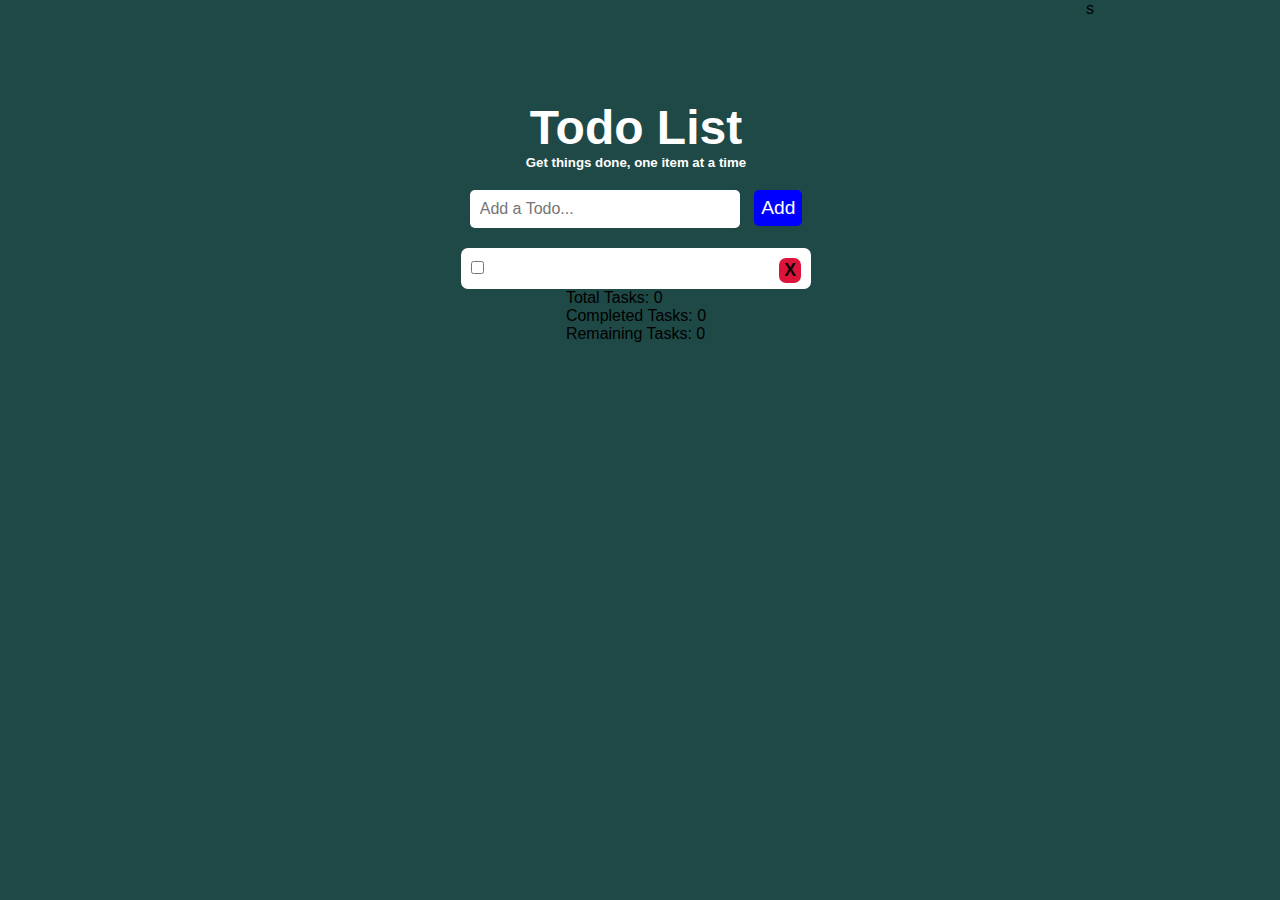
==== index.html @ 0ddcdab3 "Update if condition" ====
<!DOCTYPE html>
<html lang="en">
<head>
  <meta charset="UTF-8">
  <meta name="viewport" content="width=device-width, initial-scale=1.0">
  <link rel="stylesheet" type="text/css" href="style.css">
  <title>To-Do App</title>
</head>
<body>
  
    
  <div class="container">
    <div id="date">
      
    </div>
    <h1>Todo List</h1>
    <h5>
    Get things done, one item at a time
    </h5>

  

    <form class="todo-form">
      <input type="text" class="todo-input" placeholder="Add a Todo...">
      <button type="submit" class="add-button">Add</button>
    </form>

    <ul class="todo-items">
      <li class="item" data-key="1594003133171">
        <input class="checkbox" type="checkbox">
        
        <button class="delete-button">X</button>
      </li>
    </ul>
    
    <div class="todo-stats">
      <div class="total-tasks">
        Total Tasks: <span>0</span>
      </div>
      <div class="completed-tasks">
        Completed Tasks: <span>0</span>
      </div>
      <div class="remaining-tasks">
        Remaining Tasks: <span>0</span>
      </div>
      </div>
  </div>
  
  <script type="text/javascript" src="todo.js"></script>
</body>
</html>
s
---- style.css ----
* {
    padding: 0;
    margin: 0;
  }
  
  body {
    width: 100vw;
    min-height: 100vh;
    display: flex;
    justify-content: center;
    background: #1e4946;
    font-family: sans-serif;
  }
  
  button:hover {
    cursor: pointer;
    background-color: red;
  }
  
  ul {
    list-style-type: none; /* get rid of bullet points on side of list items */
  }
  
  /* common style ends */
  
  /* container */
  .container {
    min-width: 700px;
    display: flex;
    flex-direction: column;
    align-items: center;
    padding: 100px;
    border: 50px;
  }
  
  h1 {
    color: #fff;
    font-size: 3rem;
  }

  h5{
      color:#fff;
  }
  
  /* todo-form */
  
  .todo-form {
    margin: 20px 20px;
  }
  
  .todo-input {
    width: 250px;
    border: none;
    outline: none;
    border-radius: 5px;
    padding: 10px;
    margin-right: 10px;
    font-size: 1rem;
  }
  
  .add-button {
    background-color: #0000ff;
    color: #fff;
    border: none;
    outline: none;
    border-radius: 5px;
    padding: 7px;
    font-size: 1.2rem;
  }
  
  /* todo-form style ends */
  
  /* todo-items */
  .todo-items {
    min-width: 350px;
  }
  
  /* each li with class="item" */
  .item {
    background-color: #fff;
    padding: 10px;
    font-size: 1.1rem;
  }
  
  .item:first-child {
    border-top-left-radius: 7px;
    border-top-right-radius: 7px;
  }
  
  .item:last-child {
    border-bottom-left-radius: 7px;
    border-bottom-right-radius: 7px;
  }
  
  /* item style end */
  
  .checkbox {
    margin-right: 10px;
  }
  
  .delete-button {
    float: right;
    background-color: #dc143c;
    border: none;
    outline: none;
    border-radius: 7px;
    padding: 2px 5px;
    margin-left: 10px;
    font-size: 1.1rem;
    font-weight: 550;
  }
  
 
  .checked { 
    text-decoration: line-through;
  }
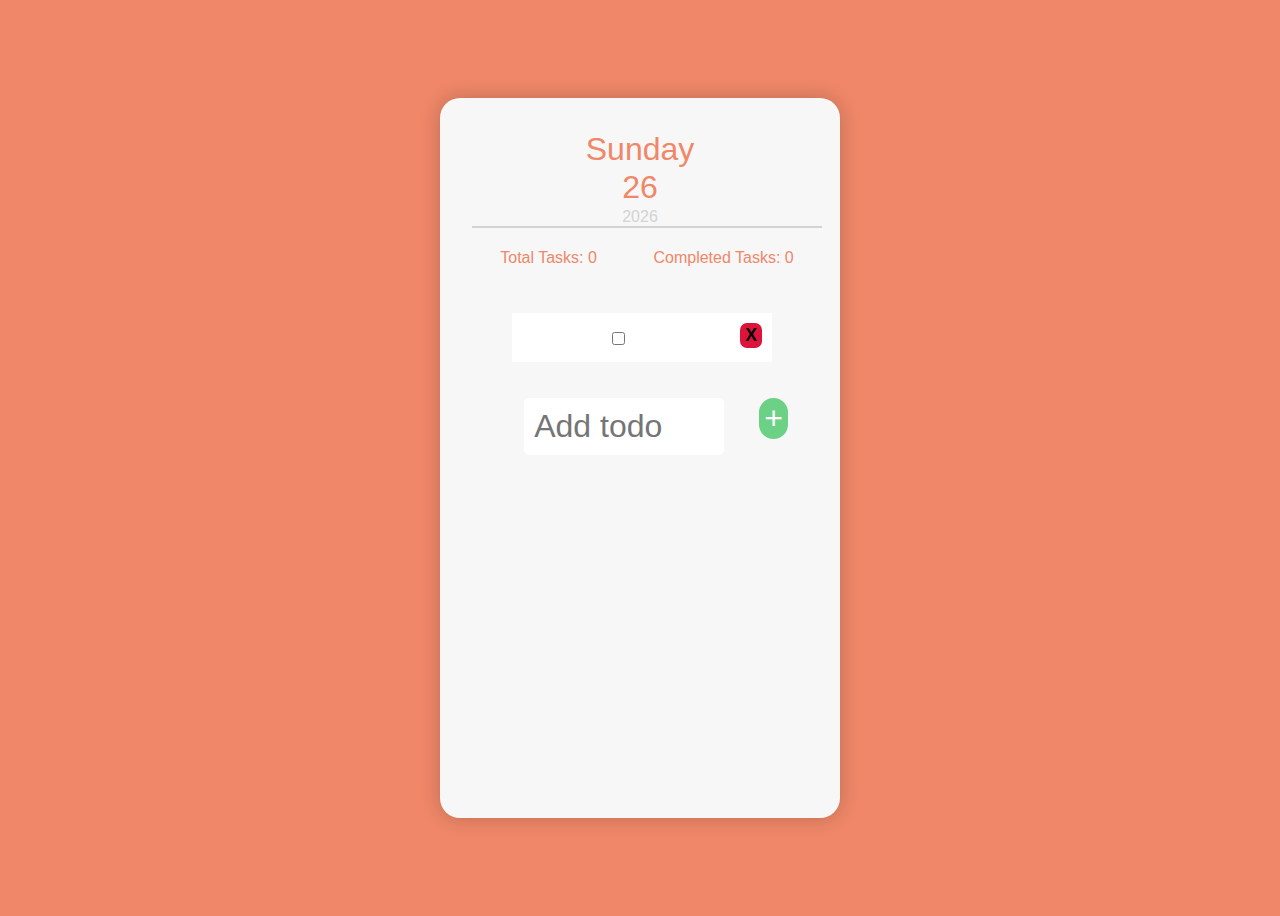
==== commit a7423339: "change the ui" ====
--- a/index.html
+++ b/index.html
@@ -4,26 +4,31 @@
   <meta charset="UTF-8">
   <meta name="viewport" content="width=device-width, initial-scale=1.0">
   <link rel="stylesheet" type="text/css" href="style.css">
+  <link rel="stylesheet" href="https://cdnjs.cloudflare.com/ajax/libs/font-awesome/5.15.2/css/all.min.css" integrity="sha512-HK5fgLBL+xu6dm/Ii3z4xhlSUyZgTT9tuc/hSrtw6uzJOvgRr2a9jyxxT1ely+B+xFAmJKVSTbpM/CuL7qxO8w==" crossorigin="anonymous" />
   <title>To-Do App</title>
 </head>
 <body>
+  <div class="container">
+    <div id="day"></div> 
+    <div id="date"></div>
+    
+    <div id="year"></div>
+    
+    <ul class="list">
+      <li class="logo">
+        <i class="fas fa-list fa-2x"></i>
+        <div class="total-tasks">
+          Total Tasks: <span>0</span>
+        </div>
+      </li>
+      <li class="logo">
+        <i class="fas fa-search fa-2x"></i>
+        <div class="completed-tasks">
+          Completed Tasks: <span>0</span>
+        </div>
+      </li>
+    </ul>
   
-    
-  <div class="container">
-    <div id="date">
-      
-    </div>
-    <h1>Todo List</h1>
-    <h5>
-    Get things done, one item at a time
-    </h5>
-
-  
-
-    <form class="todo-form">
-      <input type="text" class="todo-input" placeholder="Add a Todo...">
-      <button type="submit" class="add-button">Add</button>
-    </form>
 
     <ul class="todo-items">
       <li class="item" data-key="1594003133171">
@@ -32,21 +37,16 @@
         <button class="delete-button">X</button>
       </li>
     </ul>
+    <form class="todo-form">
+      <input type="text" class="todo-input" placeholder="Add todo">
+      <button type="submit" class="add-button">+</button>
+    </form>
+
     
-    <div class="todo-stats">
-      <div class="total-tasks">
-        Total Tasks: <span>0</span>
-      </div>
-      <div class="completed-tasks">
-        Completed Tasks: <span>0</span>
-      </div>
-      <div class="remaining-tasks">
-        Remaining Tasks: <span>0</span>
-      </div>
-      </div>
+  
   </div>
   
   <script type="text/javascript" src="todo.js"></script>
+  
 </body>
 </html>
-s--- a/style.css
+++ b/style.css
@@ -1,15 +1,15 @@
 * {
-    padding: 0;
-    margin: 0;
-  }
+  box-sizing: border-box;
+}
   
   body {
-    width: 100vw;
+    line-height: 1.2;
+    height: 90%;
     min-height: 100vh;
-    display: flex;
-    justify-content: center;
-    background: #1e4946;
+    background-color:#EF8768;
     font-family: sans-serif;
+    display: grid;
+    place-items: center;
   }
   
   button:hover {
@@ -18,21 +18,44 @@
   }
   
   ul {
-    list-style-type: none; /* get rid of bullet points on side of list items */
+    list-style-type: none; 
   }
   
-  /* common style ends */
-  
-  /* container */
+ 
   .container {
-    min-width: 700px;
+    box-shadow: 0 0 20px rgba(0,0,0,0.2);
+    width: 80%;
+    max-width: 400px;
+    height: 80%;
     display: flex;
     flex-direction: column;
-    align-items: center;
-    padding: 100px;
-    border: 50px;
+    text-align: center;
+    background-color: #F7F7F7;
+    padding: 2em;
+    overflow: hidden;
   }
   
+
+.list{
+  display: flex;
+  list-style: none;
+  margin: 0;
+  padding: 0;
+  justify-content: center;
+  justify-content: space-around;
+  width:350px;
+  border-top: 2px solid lightgrey;
+  padding-top:20px
+  }
+
+.list .logo{
+  color:#EF8768 ;
+}
+
+.list .logo:hover{
+  color:grey;
+}
+
   h1 {
     color: #fff;
     font-size: 3rem;
@@ -42,60 +65,47 @@
       color:#fff;
   }
   
-  /* todo-form */
-  
+
   .todo-form {
     margin: 20px 20px;
   }
   
   .todo-input {
-    width: 250px;
+    width:200px;
     border: none;
     outline: none;
     border-radius: 5px;
     padding: 10px;
-    margin-right: 10px;
-    font-size: 1rem;
+    /* margin-right: 50px; */
+    font-size: 2rem;
+    justify-self: start;
   }
   
-  .add-button {
-    background-color: #0000ff;
-    color: #fff;
-    border: none;
-    outline: none;
-    border-radius: 5px;
-    padding: 7px;
-    font-size: 1.2rem;
+  .todo-items {
+    padding-top:30px;
+    min-width:300px;
+    align-self: start;
   }
   
-  /* todo-form style ends */
   
-  /* todo-items */
-  .todo-items {
-    min-width: 350px;
-  }
-  
-  /* each li with class="item" */
   .item {
     background-color: #fff;
     padding: 10px;
-    font-size: 1.1rem;
+    font-size:1.5em;
   }
   
-  .item:first-child {
-    border-top-left-radius: 7px;
-    border-top-right-radius: 7px;
+  .container {
+    border-top-left-radius: 20px;
+    border-top-right-radius: 20px;
+    border-bottom-left-radius: 20px;
+    border-bottom-right-radius: 20px;
   }
   
-  .item:last-child {
-    border-bottom-left-radius: 7px;
-    border-bottom-right-radius: 7px;
-  }
-  
-  /* item style end */
-  
   .checkbox {
-    margin-right: 10px;
+    margin-right: 20px;
+    color:blue;
+    border-radius: 2px;
+    align-items:initial;
   }
   
   .delete-button {
@@ -109,11 +119,39 @@
     font-size: 1.1rem;
     font-weight: 550;
   }
-  
+
+  .add-button{
+    float: right;
+    background-color:#6AD185;
+    color:white;
+    border: none;
+    outline: none;
+    border-radius: 50px;
+    padding: 2px 5px;
+    margin-left: 3px;
+    font-size: 2rem;
+   }
+
+  .add-button:hover
+  {
+    background-color:lightgreen;
+  }
  
   .checked { 
     text-decoration: line-through;
   }
   
- 
-  +
+  .container #day , #date{
+    color:#EF8768;
+  }
+  
+ .container #year{
+   color:lightgrey;
+ }
+  
+.container #day , #date{
+  font-size: 2rem;
+  float: left;
+  justify-content: space-around;
+}
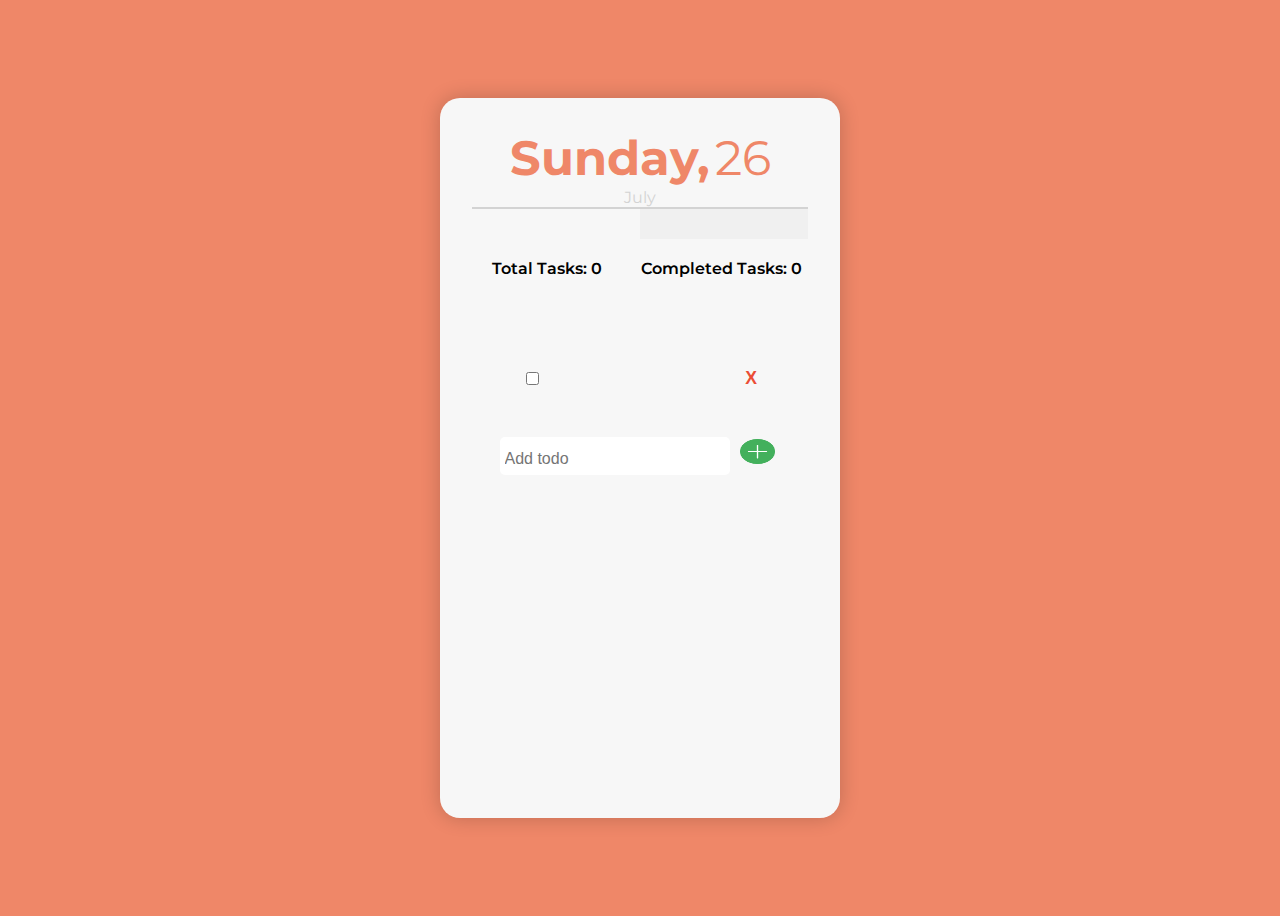
==== commit e5025e68: "replicate Ul" ====
--- a/index.html
+++ b/index.html
@@ -4,30 +4,43 @@
   <meta charset="UTF-8">
   <meta name="viewport" content="width=device-width, initial-scale=1.0">
   <link rel="stylesheet" type="text/css" href="style.css">
-  <link rel="stylesheet" href="https://cdnjs.cloudflare.com/ajax/libs/font-awesome/5.15.2/css/all.min.css" integrity="sha512-HK5fgLBL+xu6dm/Ii3z4xhlSUyZgTT9tuc/hSrtw6uzJOvgRr2a9jyxxT1ely+B+xFAmJKVSTbpM/CuL7qxO8w==" crossorigin="anonymous" />
+  <link rel="preconnect" href="https://fonts.gstatic.com">
+<link href="https://fonts.googleapis.com/css2?family=Montserrat:wght@300&display=swap" rel="stylesheet">
+ <link rel="stylesheet" href="https://cdnjs.cloudflare.com/ajax/libs/font-awesome/5.15.2/css/all.min.css" integrity="sha512-HK5fgLBL+xu6dm/Ii3z4xhlSUyZgTT9tuc/hSrtw6uzJOvgRr2a9jyxxT1ely+B+xFAmJKVSTbpM/CuL7qxO8w==" crossorigin="anonymous" />
   <title>To-Do App</title>
 </head>
 <body>
   <div class="container">
-    <div id="day"></div> 
-    <div id="date"></div>
+    <div>
+  <b> <span  id="day"></span> </b>  
+      <span id="date"></span>
+    </div>
+    <div id="year"></div>
+    <div class='logo'>
+      <div  class=" todoList active-color"> <i class="fas fa-list fa-2x"></i></div>
+      <div class="searchList inactive-color"><i class="fas fa-search fa-2x "></i></div>
+     </div>
+   <div class="list">
+    <div class="total-tasks">
+      Total Tasks: <span>0</span>
+    </div>
+  
+  <div class="completed-tasks">
+    Completed Tasks: <span>0</span>
+  </div>
+   </div>
+ 
     
-    <div id="year"></div>
-    
-    <ul class="list">
-      <li class="logo">
-        <i class="fas fa-list fa-2x"></i>
-        <div class="total-tasks">
-          Total Tasks: <span>0</span>
-        </div>
-      </li>
-      <li class="logo">
-        <i class="fas fa-search fa-2x"></i>
-        <div class="completed-tasks">
-          Completed Tasks: <span>0</span>
-        </div>
-      </li>
-    </ul>
+        <div class="searchWrapper">
+          <input
+              type="text"
+              name="searchBar"
+              id="searchBar"
+              class="searchTask"
+              placeholder="search for a character"
+         />
+      </div>
+        
   
 
     <ul class="todo-items">
@@ -39,7 +52,7 @@
     </ul>
     <form class="todo-form">
       <input type="text" class="todo-input" placeholder="Add todo">
-      <button type="submit" class="add-button">+</button>
+      <button type="submit" class="add-button"><img src="/img/plus.png" alt="Add Todo"></button>
     </form>
 
     
--- a/style.css
+++ b/style.css
@@ -1,3 +1,16 @@
+:root{
+  --background-color:#EF8768;
+  --button-hover:#F19C96;
+  --day-color:#F08E68;
+  --date-color:#F29C7A;
+  --container-background:#F7F7F7;
+  --delete-button:#EB4D35;
+  --checkbox-color:#2296F3;
+  --inactive-color:#B3B3B3;
+  --inacive-backgroud:#F0F0F0;
+}
+
+
 * {
   box-sizing: border-box;
 }
@@ -6,15 +19,15 @@
     line-height: 1.2;
     height: 90%;
     min-height: 100vh;
-    background-color:#EF8768;
-    font-family: sans-serif;
+    background-color:var(--background-color);
+    font-family: 'Montserrat', sans-serif;
     display: grid;
     place-items: center;
   }
   
   button:hover {
     cursor: pointer;
-    background-color: red;
+    background-color:var(--button-hover);
   }
   
   ul {
@@ -44,40 +57,36 @@
   justify-content: center;
   justify-content: space-around;
   width:350px;
+ 
+  padding-top:20px
+  }
+
+
+.logo{
+  display:flex;
+  flex-direction: row;
+  justify-content: space-around;
   border-top: 2px solid lightgrey;
-  padding-top:20px
-  }
-
-.list .logo{
-  color:#EF8768 ;
-}
-
-.list .logo:hover{
-  color:grey;
-}
-
-  h1 {
-    color: #fff;
-    font-size: 3rem;
-  }
-
-  h5{
-      color:#fff;
-  }
-  
+  
+}
+  .searchList,
+  .todoList{
+    width:100%;
+  height:100%;
+  padding: 15px;
+  }
 
   .todo-form {
     margin: 20px 20px;
   }
   
   .todo-input {
-    width:200px;
+    width:230px;
     border: none;
     outline: none;
     border-radius: 5px;
-    padding: 10px;
-    /* margin-right: 50px; */
-    font-size: 2rem;
+    padding: 5px;
+    font-size: 1.5rem;
     justify-self: start;
   }
   
@@ -89,28 +98,28 @@
   
   
   .item {
-    background-color: #fff;
     padding: 10px;
-    font-size:1.5em;
+    font-size: 1.5em;
+    width: 100%;
+    justify-content: space-between;
+    display: flex;
   }
   
   .container {
-    border-top-left-radius: 20px;
-    border-top-right-radius: 20px;
-    border-bottom-left-radius: 20px;
-    border-bottom-right-radius: 20px;
+    border-radius: 20px;
   }
   
   .checkbox {
     margin-right: 20px;
-    color:blue;
+    color:var(--checkbox-color);
     border-radius: 2px;
     align-items:initial;
   }
   
   .delete-button {
     float: right;
-    background-color: #dc143c;
+    color:var(--delete-button);
+    background: none;
     border: none;
     outline: none;
     border-radius: 7px;
@@ -120,17 +129,17 @@
     font-weight: 550;
   }
 
-  .add-button{
-    float: right;
-    background-color:#6AD185;
-    color:white;
-    border: none;
-    outline: none;
-    border-radius: 50px;
-    padding: 2px 5px;
-    margin-left: 3px;
-    font-size: 2rem;
-   }
+img{
+  width: 35px;
+  height: 25px;
+  border: none;
+  outline:none;
+}
+
+.add-button{
+  border: none;
+    background: none;
+}
 
   .add-button:hover
   {
@@ -143,15 +152,61 @@
   
 
   .container #day , #date{
-    color:#EF8768;
+    color:var(--background-color);
+    
   }
   
  .container #year{
    color:lightgrey;
  }
   
-.container #day , #date{
-  font-size: 2rem;
-  float: left;
-  justify-content: space-around;
-}
+#day{
+  font-size: 300%;
+  
+}
+
+#date{
+  font-size: 300%;
+  
+}
+.todoList,
+.searchList{
+  color:var(--inactive-color);
+  
+}
+.active-color{
+  color:var(--background-color);
+}
+
+
+.inactive-color{
+  background-color:var(--inacive-backgroud);
+  color:var(--inactive-color)
+
+}
+
+.todo-input::placeholder{
+  font-size: 1rem;
+}
+ 
+.total-tasks,
+.completed-tasks{
+  font-weight:600;
+}
+
+.searchTask{
+  padding: 10px;
+    border-radius: 10px;
+    width:100%;
+     border:none;
+     outline:none;
+  }
+    
+
+.searchWrapper{
+  display: flex;
+    justify-content: center;
+    margin-top: 2em;
+border-color:var(--inacive-backgroud);
+
+}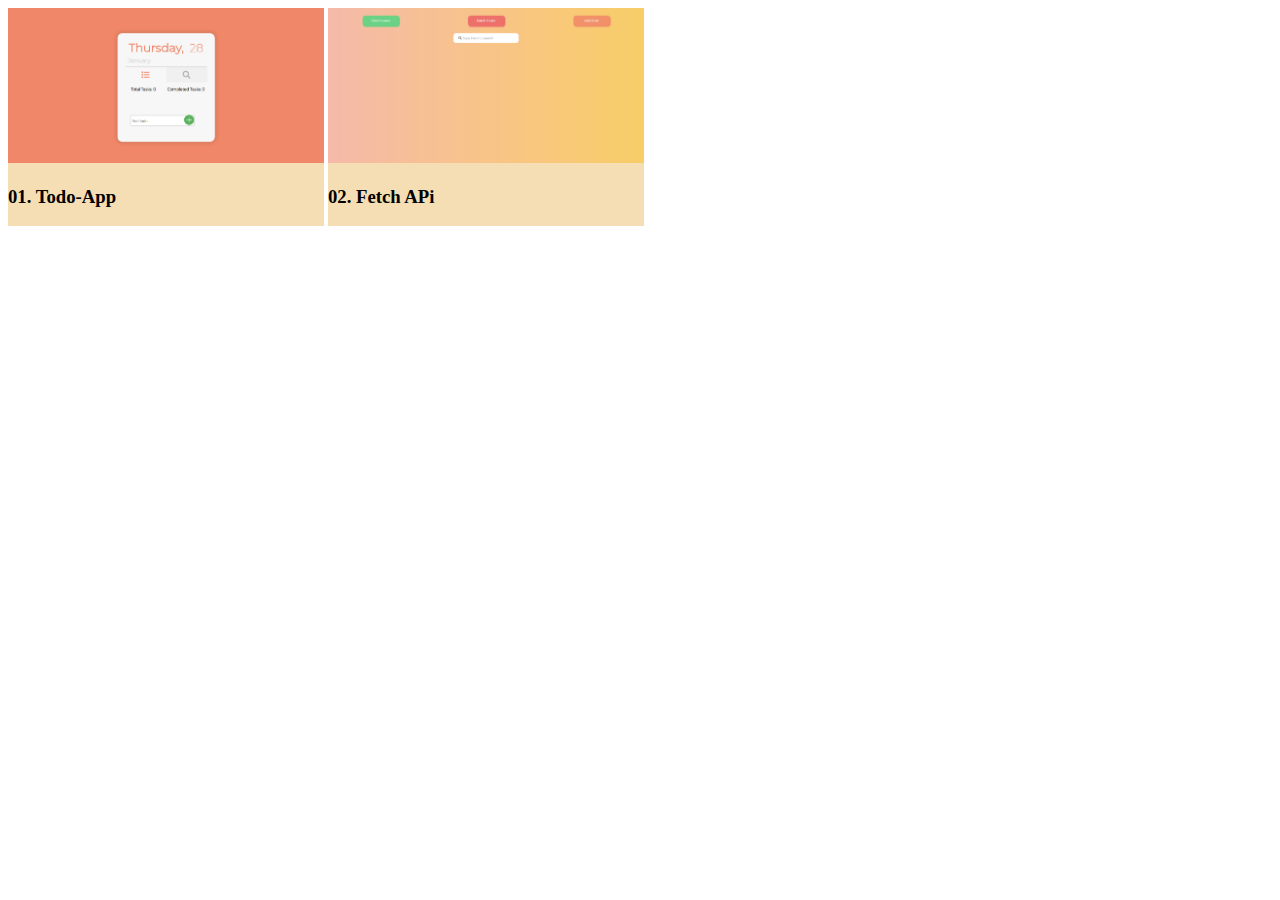
==== commit 39e163d4: "added readme and page layout" ====
--- a/index.html
+++ b/index.html
@@ -1,65 +1,37 @@
 <!DOCTYPE html>
 <html lang="en">
 <head>
-  <meta charset="UTF-8">
-  <meta name="viewport" content="width=device-width, initial-scale=1.0">
-  <link rel="stylesheet" type="text/css" href="style.css">
-  <link rel="preconnect" href="https://fonts.gstatic.com">
-<link href="https://fonts.googleapis.com/css2?family=Montserrat:wght@300&display=swap" rel="stylesheet">
- <link rel="stylesheet" href="https://cdnjs.cloudflare.com/ajax/libs/font-awesome/5.15.2/css/all.min.css" integrity="sha512-HK5fgLBL+xu6dm/Ii3z4xhlSUyZgTT9tuc/hSrtw6uzJOvgRr2a9jyxxT1ely+B+xFAmJKVSTbpM/CuL7qxO8w==" crossorigin="anonymous" />
-  <title>To-Do App</title>
+    <meta charset="UTF-8">
+    <meta name="viewport" content="width=
+    , initial-scale=1.0">
+
+<style>
+img{
+    width:100%;
+    height:20%;
+    
+}
+div{
+    background-color: wheat;
+    display: inline-block;
+    width: 25%;
+    height: 30%;
+}
+
+
+</style>
+    <title>Project Layout</title>
 </head>
 <body>
-  <div class="container">
-    <div>
-  <b> <span  id="day"></span> </b>  
-      <span id="date"></span>
+  <div>
+<a href="/01-todo/index.html"><img src="images/todo.png" alt="todoapp"></a>   
+<h3>01. Todo-App</h3>
+</div>
+<div>
+    <a href="/02-fetchapi/index.html"><img src="images/index.png" alt="fetchApi"></a>   
+    <h3>02. Fetch APi</h3>
     </div>
-    <div id="year"></div>
-    <div class='logo'>
-      <div  class=" todoList active-color"> <i class="fas fa-list fa-2x"></i></div>
-      <div class="searchList inactive-color"><i class="fas fa-search fa-2x "></i></div>
-     </div>
-   <div class="list">
-    <div class="total-tasks">
-      Total Tasks: <span>0</span>
-    </div>
-  
-  <div class="completed-tasks">
-    Completed Tasks: <span>0</span>
-  </div>
-   </div>
- 
     
-        <div class="searchWrapper">
-          <input
-              type="text"
-              name="searchBar"
-              id="searchBar"
-              class="searchTask"
-              placeholder="search for a character"
-         />
-      </div>
-        
-  
-
-    <ul class="todo-items">
-      <li class="item" data-key="1594003133171">
-        <input class="checkbox" type="checkbox">
-        
-        <button class="delete-button">X</button>
-      </li>
-    </ul>
-    <form class="todo-form">
-      <input type="text" class="todo-input" placeholder="Add todo">
-      <button type="submit" class="add-button"><img src="/img/plus.png" alt="Add Todo"></button>
-    </form>
-
     
-  
-  </div>
-  
-  <script type="text/javascript" src="todo.js"></script>
-  
 </body>
-</html>
+</html>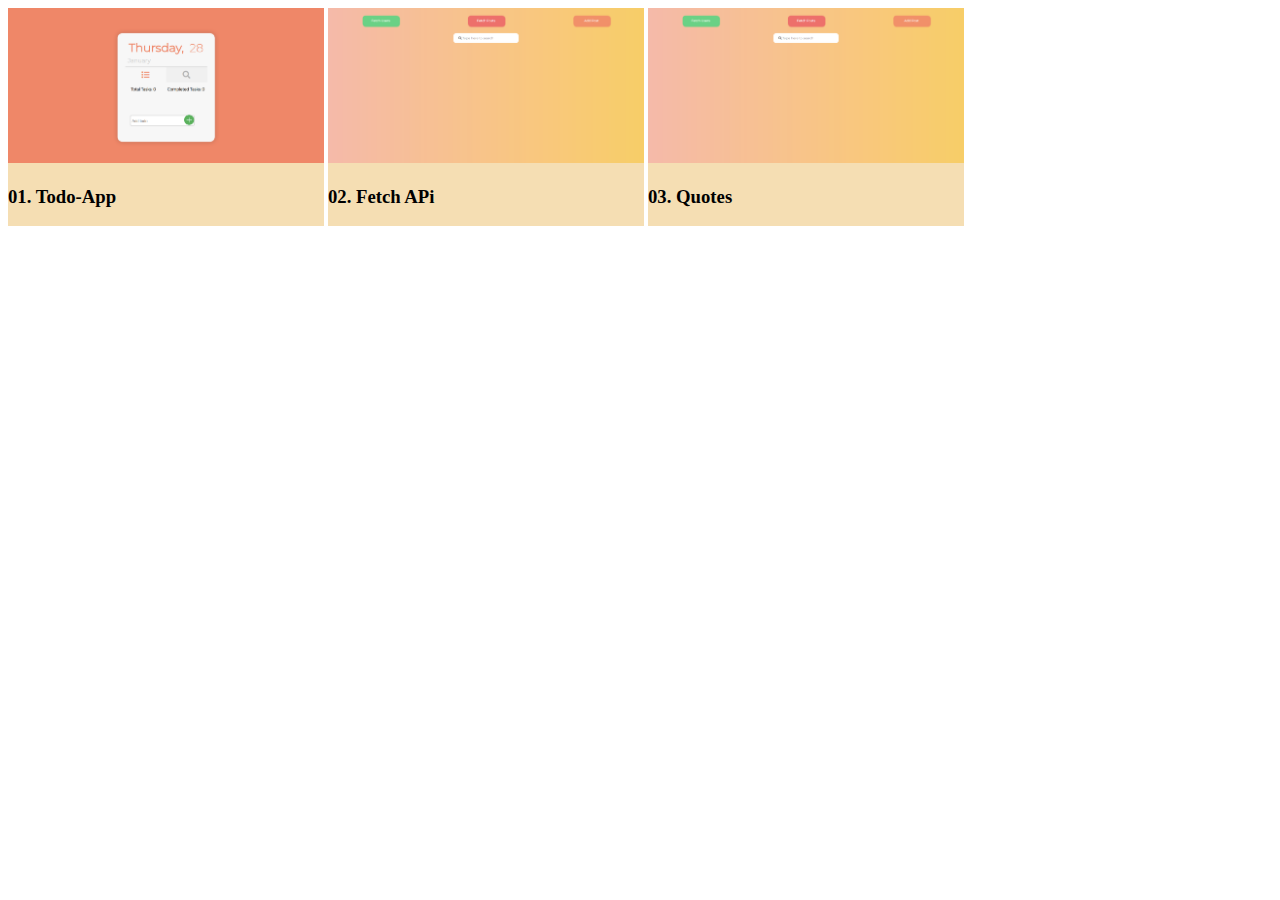
==== commit ce37b7e0: "fetch quotes" ====
--- a/index.html
+++ b/index.html
@@ -24,14 +24,18 @@
 </head>
 <body>
   <div>
-<a href="/01-todo/index.html"><img src="images/todo.png" alt="todoapp"></a>   
+<a href="/01-todo/index.html" target="_blank"><img src="images/todo.png" alt="todoapp"></a>   
 <h3>01. Todo-App</h3>
 </div>
 <div>
-    <a href="/02-fetchapi/index.html"><img src="images/index.png" alt="fetchApi"></a>   
+    <a href="/02-fetchapi/index.html" target="_blank"><img src="images/index.png" alt="fetchApi"></a>   
     <h3>02. Fetch APi</h3>
     </div>
-    
+    <div>
+        <a href="/03-Quotes/index.html" target="_blank"><img src="images/index.png" alt="quotes"></a>   
+        <h3>03. Quotes</h3>
+        </div>
+        
     
 </body>
 </html>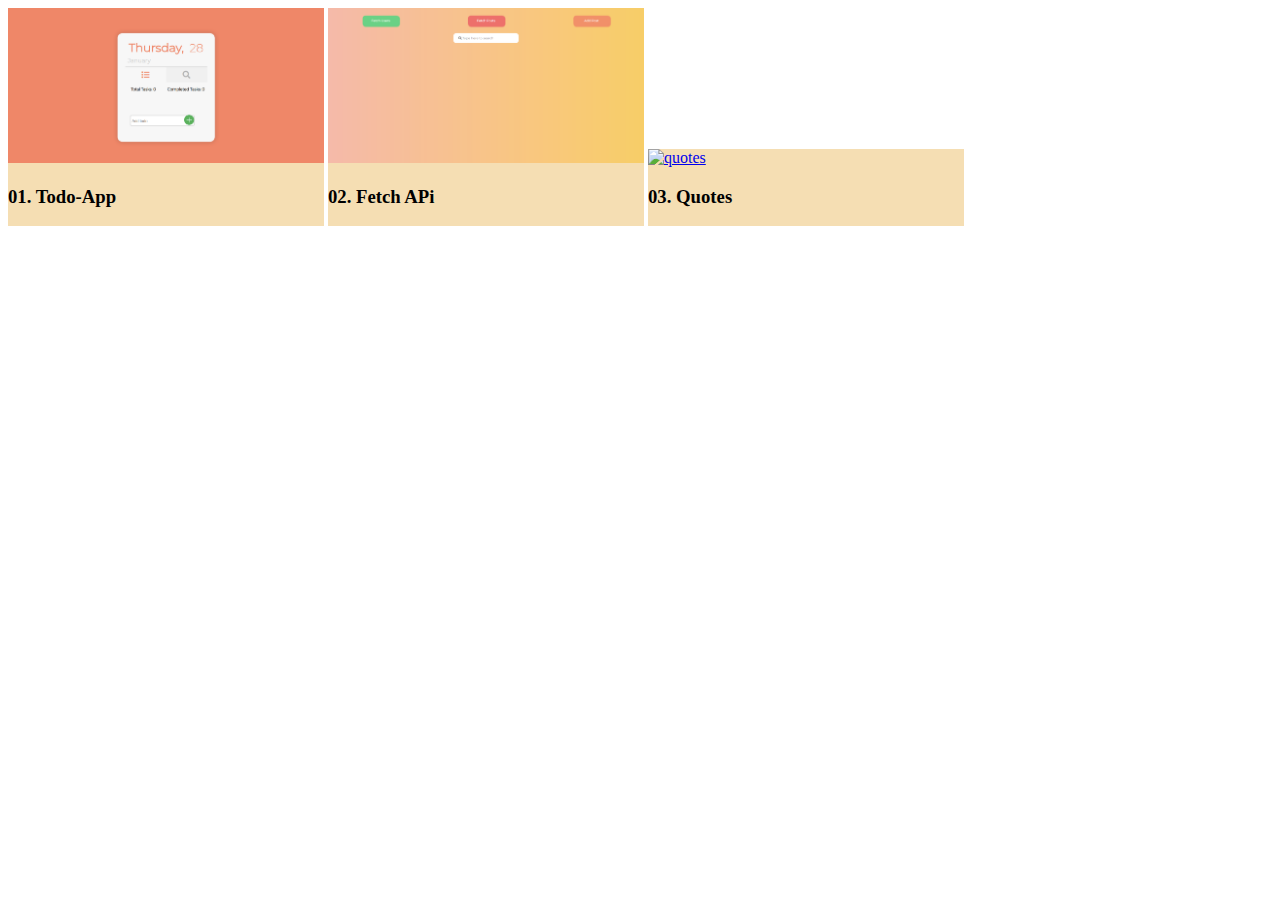
==== commit 49770be5: "Modified the css" ====
--- a/index.html
+++ b/index.html
@@ -32,7 +32,7 @@
     <h3>02. Fetch APi</h3>
     </div>
     <div>
-        <a href="/03-Quotes/index.html" target="_blank"><img src="images/index.png" alt="quotes"></a>   
+        <a href="/03-Quotes/index.html" target="_blank"><img src="images/quotlify.png" alt="quotes"></a>   
         <h3>03. Quotes</h3>
         </div>
         
